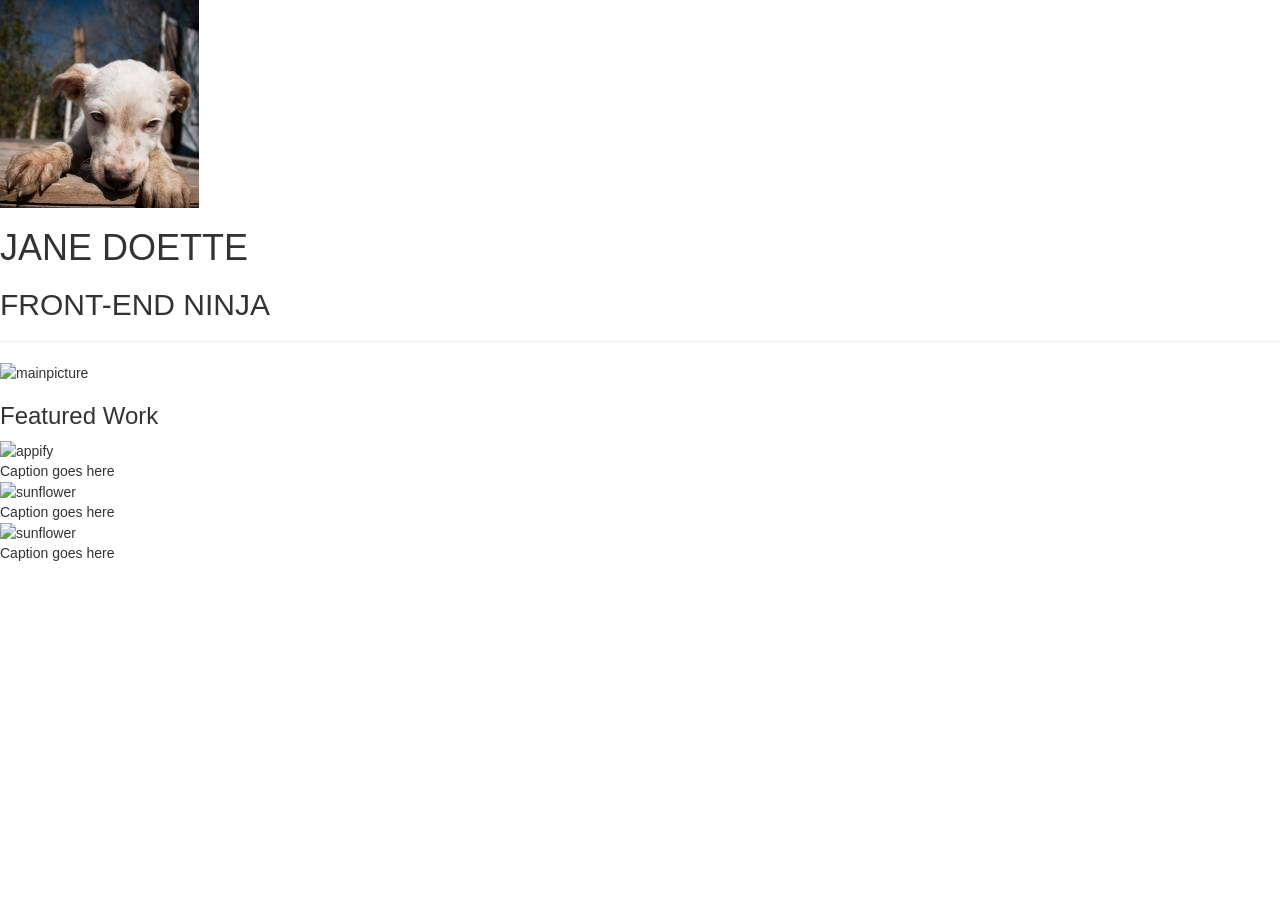
==== index.html @ e145f83e "Adding all my files for the project to the local repository" ====
<!DOCTYPE html>
<html>
	<head>
		<title>Jane Doette</title>
		<link rel="stylesheet" href="css/bootstrap.min.css">
		<script src="js/bootstrap.min.js"></script>
	</head>
	<body>

	<div id=title>
		<div>
			<img src="imgs/dog" alt="udacity_logo">
		</div>
		<div>
		<h1>JANE DOETTE</h1>
		<h2>FRONT-END NINJA</h2>
		</div>
	</div>

	<hr>

	<div id="pictures">
		<img src="http://placekitten.com/g/600/300" alt="mainpicture">
		<h3>Featured Work</h3>
		<div id="projects">
			<figure>
				<img src="http://placekitten.com/g/200/210" alt="appify">
				<figcaption>Caption goes here</figcaption>
			</figure>
			<figure>
				<img src="http://placekitten.com/g/200/210" alt="sunflower">
				<figcaption>Caption goes here</figcaption>
			</figure>
			<figure>
				<img src="http://placekitten.com/g/200/210" alt="sunflower">
				<figcaption>Caption goes here</figcaption>
			</figure>
		</div>
	</div>

	</body>
</html>
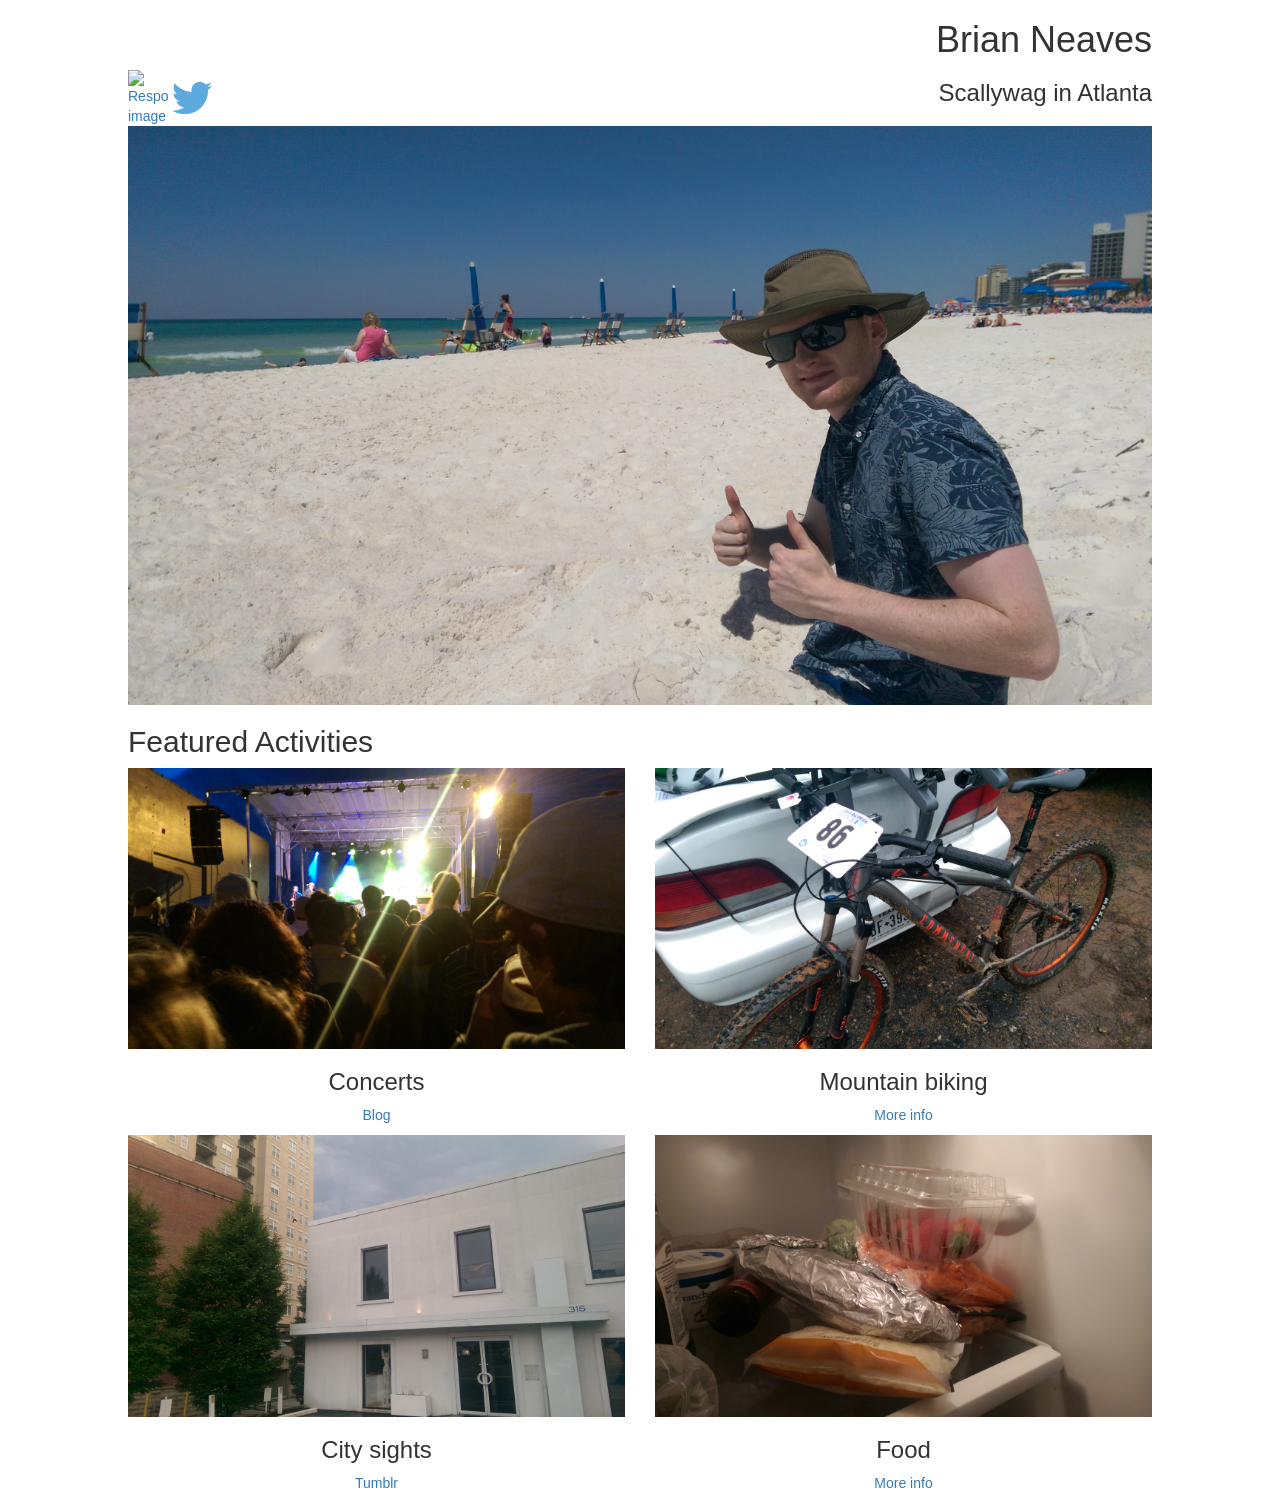
==== commit 67c3ae79: "Rename indexother.html to index.html" ====
--- a/index.html
+++ b/index.html
@@ -1,42 +1,107 @@
-<!DOCTYPE html>
-<html>
-	<head>
-		<title>Jane Doette</title>
-		<link rel="stylesheet" href="css/bootstrap.min.css">
-		<script src="js/bootstrap.min.js"></script>
-	</head>
-	<body>
 
-	<div id=title>
-		<div>
-			<img src="imgs/dog" alt="udacity_logo">
-		</div>
-		<div>
-		<h1>JANE DOETTE</h1>
-		<h2>FRONT-END NINJA</h2>
-		</div>
-	</div>
 
-	<hr>
+    <!DOCTYPE html>
+    <html>
+    <head>
+        <link rel="stylesheet" href="css/bootstrap.min.css">
+        <link rel="stylesheet" href="css/extrastyles.css">
+        <script src="js/bootstrap.min.js"></script>
+        <script src="js/jquery-1.11.3.js"></script>
+        <meta name="viewport" content="width=device-width, initial-scale=1">
+    </head>
+    <body>
+            
+            <div class="row">
+                <div class="col-md-6" id="socialbar"> 
+                    <a href="https://www.linkedin.com/in/briangneaves"><img src="http://upload.wikimedia.org/wikipedia/commons/c/ca/LinkedIn_logo_initials.png" class="img-responsive" alt="Responsive image" id="linkedinlogo"></a>
+                    <a href="https://twitter.com/brianGneaves"><img src="imgs/Twitter_logo_blue.png" class="img-responsive" alt="Responsive image" id="linkedinlogo"></a>
 
-	<div id="pictures">
-		<img src="http://placekitten.com/g/600/300" alt="mainpicture">
-		<h3>Featured Work</h3>
-		<div id="projects">
-			<figure>
-				<img src="http://placekitten.com/g/200/210" alt="appify">
-				<figcaption>Caption goes here</figcaption>
-			</figure>
-			<figure>
-				<img src="http://placekitten.com/g/200/210" alt="sunflower">
-				<figcaption>Caption goes here</figcaption>
-			</figure>
-			<figure>
-				<img src="http://placekitten.com/g/200/210" alt="sunflower">
-				<figcaption>Caption goes here</figcaption>
-			</figure>
-		</div>
-	</div>
+                </div>
+                <div class="col-md-6" id="name">
+                    <h1 class="text-right" id="title">
+                        Brian Neaves
+                    </h1>
+                    <h3 class="text-right" id="title">
+                        Scallywag in Atlanta
+                    </h3>
+                </div>
+            </div>
+            <div id="cover">
+                <img src="imgs/coverphoto.jpg" class="img-responsive" alt="Responsive image"></img>
+            </div>
+            <div>
+                <h2>
+                    Featured Activities
+                </h2>
+            </div>
+            <div class="row">
+                <div class="col-md-6">
+                    <img src="imgs/concerts.jpg" class="img-responsive" alt="Responsive image"></img>
+                    <h3 class="text-center">
+                        Concerts
+                    </h3>
+                    <p class="text-center">
+                        <a href="http://github.com">
+                            Blog
+                        </a>
+                    </p>
+                </div>
+                <div class="col-md-6">
+                    <img src="imgs/mountainbiking.jpg" class="img-responsive" alt="Responsive image"></img>
+                    <h3 class="text-center">
+                        Mountain biking
+                    </h3>
+                    <p class="text-center">
+                        <a href="http://github.com">
+                            More info
+                        </a>
+                    </p>
+                </div>
+            </div>
+            <div class="row" id="secondrow">
+                <div class="col-md-6">
+                    <img src="imgs/technology.jpg" class="img-responsive" alt="Responsive image"></img>
+                    <h3 class="text-center">
+                        City sights
+                    </h3>
+                    <p class="text-center">
+                        <a href="http://github.com">
+                            Tumblr
+                        </a>
+                    </p>
+                </div>
+                <div class="col-md-6">
+                    <img src="imgs/food.jpg"class="img-responsive" alt="Responsive image"></img>
+                    <h3 class="text-center">
+                        Food
+                    </h3>
+                    <p class="text-center">
+                        <a href="http://github.com">
+                            More info
+                        </a>
+                        
+                    </p>
+                </div>
+            </div>
 
-	</body>
-</html>+            <!-- Modal -->
+            <div class="modal fade" id="frstproj" tabindex="-1" role="dialog" aria-labelledby="myModalLabel" aria-hidden="true">
+              <div class="modal-dialog">
+                <div class="modal-content">
+                  <div class="modal-header">
+                    <h4 class="modal-title" id="myModalLabel">Favorite App Page</h4>
+                  </div>
+                  <div class="modal-body">
+                    <img class="img-responsive" src="imgs/flyingdog.jpeg">
+                    This was my first project in this class. I learned a lot about HTML and CSS.
+                  </div>
+                  <div class="modal-footer">
+                    <button type="button" class="btn btn-default" data-dismiss="modal">Close</button>
+                  </div>
+                </div>
+              </div>
+            </div>
+
+        </body>
+    </html>
+
--- a/css/extrastyles.css
+++ b/css/extrastyles.css
@@ -0,0 +1,67 @@
+body{
+
+	width:80%;
+	margin:auto;
+}
+/*
+#cover{
+
+	width:80%;
+	margin:auto;
+
+}
+*/
+
+#linkedinlogo{
+
+	width:40px;
+	margin-top: 70px;
+	display:inline-block;
+	margin-left: auto;
+	margin-right: auto; 
+
+}
+
+/*#twitterlogo{
+
+	width:40px;
+}
+*/
+#bike{
+
+	width:20px;
+}
+#socialbar{
+	float:left;
+    margin: 0 auto;
+}
+
+.col-centered{
+	
+}
+#social{
+
+
+}
+
+@media(max-width:700px){
+
+	#socialbar{
+		margin-left:40%;
+	}
+
+	#name{
+		margin-top: 60px;
+	}
+
+	#title{
+		text-align: center;
+	}
+
+	#linkedinlogo{
+		display:inline-block;
+		margin-top:0;
+	}
+
+
+}
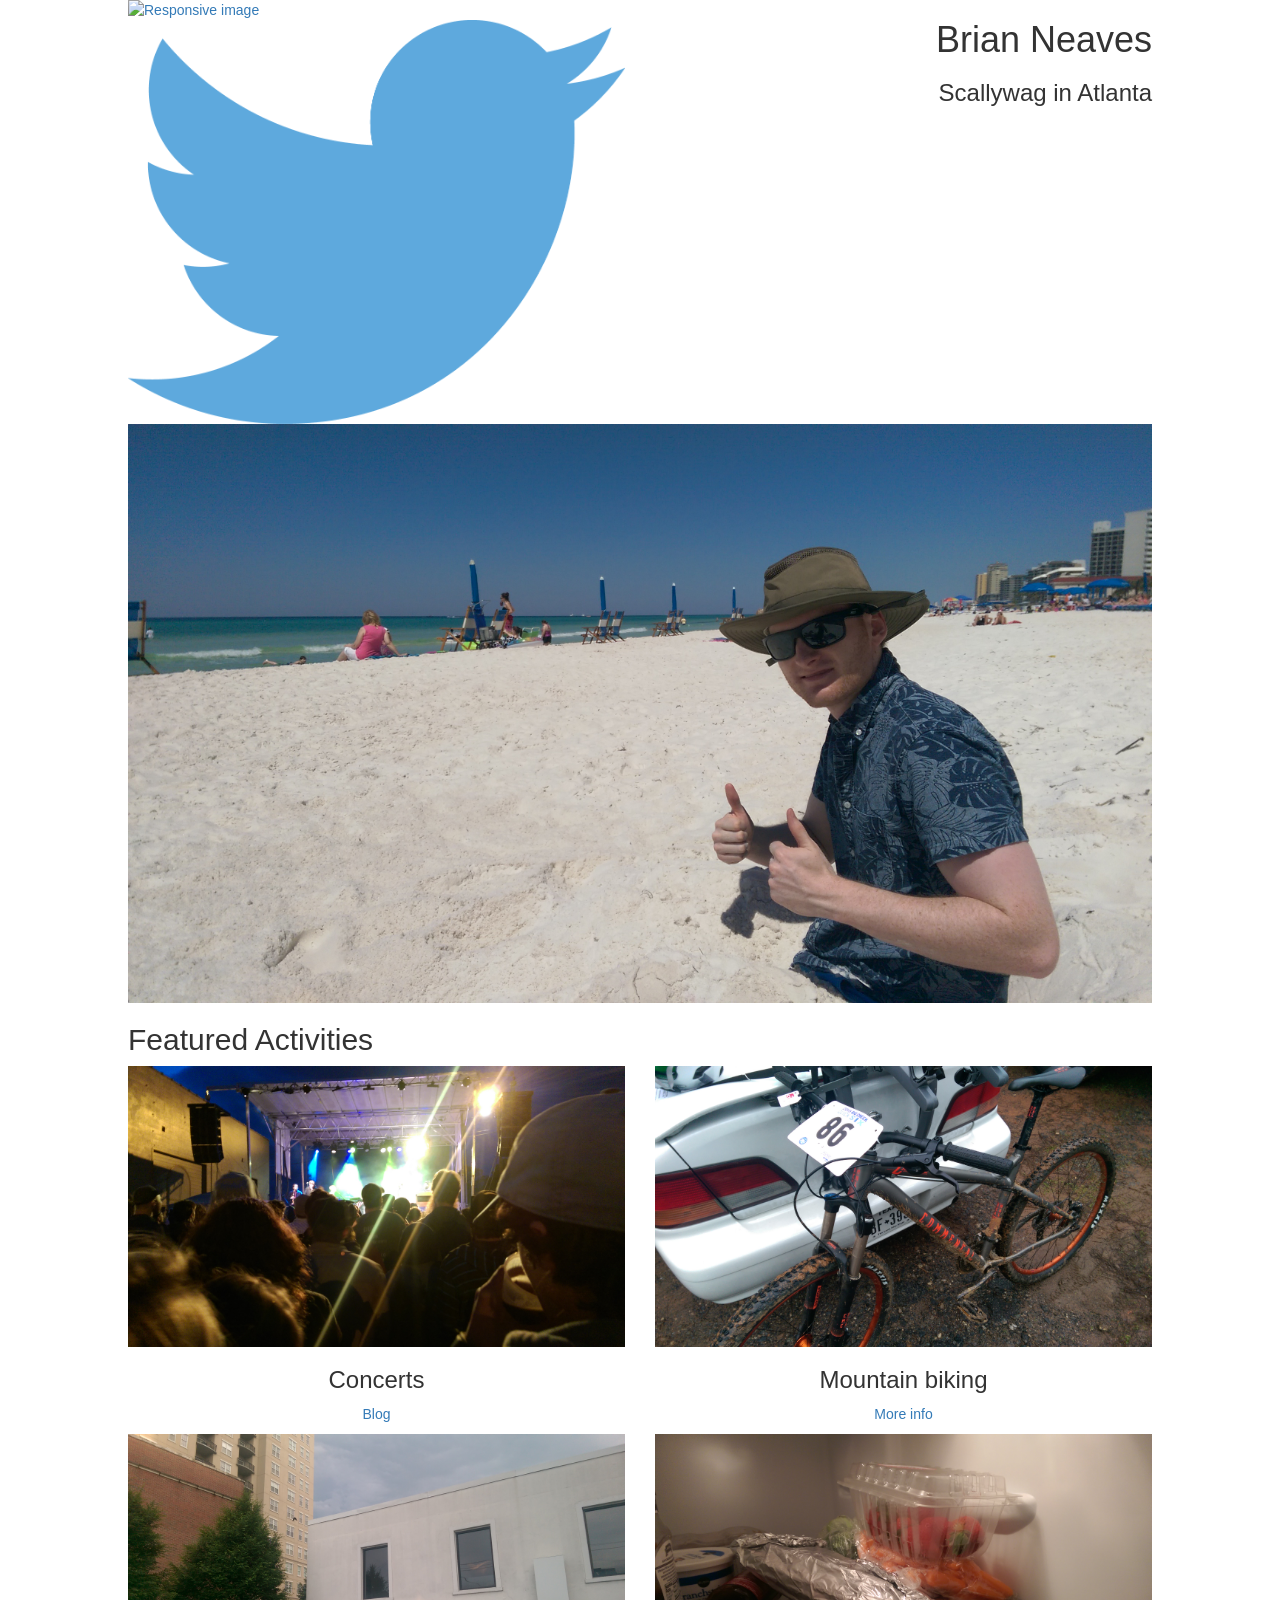
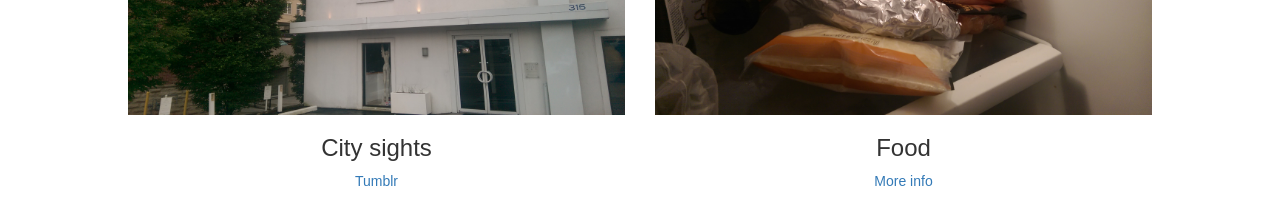
==== commit 2fc53b4d: "This version not working, scott is helping see why css styling is not appearing anymore in browser" ====
--- a/index.html
+++ b/index.html
@@ -1,8 +1,8 @@
-
-
-    <!DOCTYPE html>
+<!DOCTYPE html>
     <html>
     <head>
+        <meta charset="UTF-8">
+        <title>Brian Neaves Portfolio</title> 
         <link rel="stylesheet" href="css/bootstrap.min.css">
         <link rel="stylesheet" href="css/extrastyles.css">
         <script src="js/bootstrap.min.js"></script>
@@ -10,97 +10,81 @@
         <meta name="viewport" content="width=device-width, initial-scale=1">
     </head>
     <body>
-            
-            <div class="row">
-                <div class="col-md-6" id="socialbar"> 
-                    <a href="https://www.linkedin.com/in/briangneaves"><img src="http://upload.wikimedia.org/wikipedia/commons/c/ca/LinkedIn_logo_initials.png" class="img-responsive" alt="Responsive image" id="linkedinlogo"></a>
-                    <a href="https://twitter.com/brianGneaves"><img src="imgs/Twitter_logo_blue.png" class="img-responsive" alt="Responsive image" id="linkedinlogo"></a>
+            <header class="row">
+                <div class="col-md-6 socialbar"> 
+                    <a href="https://www.linkedin.com/in/briangneaves"><img src="http://upload.wikimedia.org/wikipedia/commons/c/ca/LinkedIn_logo_initials.png" class="img-responsive toplogo" alt="Responsive image"></a>
+                    <a href="https://twitter.com/brianGneaves"><img src="imgs/Twitter_logo_blue.png" class="img-responsive toplogo" alt="Responsive image"></a>
 
                 </div>
                 <div class="col-md-6" id="name">
-                    <h1 class="text-right" id="title">
+                    <h1 class="text-right title">
                         Brian Neaves
                     </h1>
-                    <h3 class="text-right" id="title">
+                    <h3 class="text-right title">
                         Scallywag in Atlanta
                     </h3>
                 </div>
-            </div>
-            <div id="cover">
-                <img src="imgs/coverphoto.jpg" class="img-responsive" alt="Responsive image"></img>
-            </div>
-            <div>
-                <h2>
-                    Featured Activities
-                </h2>
-            </div>
-            <div class="row">
-                <div class="col-md-6">
-                    <img src="imgs/concerts.jpg" class="img-responsive" alt="Responsive image"></img>
-                    <h3 class="text-center">
-                        Concerts
-                    </h3>
-                    <p class="text-center">
-                        <a href="http://github.com">
-                            Blog
-                        </a>
-                    </p>
+            </header>
+            <figure id="cover">
+                <img src="imgs/coverphoto.jpg" class="img-responsive" alt="Responsive image">
+            </figure>
+
+            <main>
+                <div>
+                    <h2>
+                        Featured Activities
+                    </h2>
                 </div>
-                <div class="col-md-6">
-                    <img src="imgs/mountainbiking.jpg" class="img-responsive" alt="Responsive image"></img>
-                    <h3 class="text-center">
-                        Mountain biking
-                    </h3>
-                    <p class="text-center">
-                        <a href="http://github.com">
-                            More info
-                        </a>
-                    </p>
+                <div class="row">
+                    <figure class="col-md-6">
+                        <img src="imgs/concerts.jpg" class="img-responsive" alt="Responsive image">
+                        <h3 class="text-center">
+                            Concerts
+                        </h3>
+                        <p class="text-center">
+                            <a href="http://github.com">
+                                Blog
+                            </a>
+                        </p>
+                    </figure>
+                    <figure class="col-md-6">
+                        <img src="imgs/mountainbiking.jpg" class="img-responsive" alt="Responsive image">
+                        <h3 class="text-center">
+                            Mountain biking
+                        </h3>
+                        <p class="text-center">
+                            <a href="http://github.com">
+                                More info
+                            </a>
+                        </p>
+                    </figure>
                 </div>
-            </div>
-            <div class="row" id="secondrow">
-                <div class="col-md-6">
-                    <img src="imgs/technology.jpg" class="img-responsive" alt="Responsive image"></img>
-                    <h3 class="text-center">
-                        City sights
-                    </h3>
-                    <p class="text-center">
-                        <a href="http://github.com">
-                            Tumblr
-                        </a>
-                    </p>
+                <div class="row" id="secondrow">
+                    <figure class="col-md-6">
+                        <img src="imgs/technology.jpg" class="img-responsive" alt="Responsive image">
+                        <h3 class="text-center">
+                            City sights
+                        </h3>
+                        <p class="text-center">
+                            <a href="http://github.com">
+                                Tumblr
+                            </a>
+                        </p>
+                    </figure>
+                    <figure class="col-md-6">
+                        <img src="imgs/food.jpg"class="img-responsive" alt="Responsive image">
+                        <h3 class="text-center">
+                            Food
+                        </h3>
+                        <p class="text-center">
+                            <a href="http://github.com">
+                                More info
+                            </a>
+                            
+                        </p>
+                    </figure>
                 </div>
-                <div class="col-md-6">
-                    <img src="imgs/food.jpg"class="img-responsive" alt="Responsive image"></img>
-                    <h3 class="text-center">
-                        Food
-                    </h3>
-                    <p class="text-center">
-                        <a href="http://github.com">
-                            More info
-                        </a>
-                        
-                    </p>
-                </div>
-            </div>
-
-            <!-- Modal -->
-            <div class="modal fade" id="frstproj" tabindex="-1" role="dialog" aria-labelledby="myModalLabel" aria-hidden="true">
-              <div class="modal-dialog">
-                <div class="modal-content">
-                  <div class="modal-header">
-                    <h4 class="modal-title" id="myModalLabel">Favorite App Page</h4>
-                  </div>
-                  <div class="modal-body">
-                    <img class="img-responsive" src="imgs/flyingdog.jpeg">
-                    This was my first project in this class. I learned a lot about HTML and CSS.
-                  </div>
-                  <div class="modal-footer">
-                    <button type="button" class="btn btn-default" data-dismiss="modal">Close</button>
-                  </div>
-                </div>
-              </div>
-            </div>
+            </main>
 
         </body>
     </html>
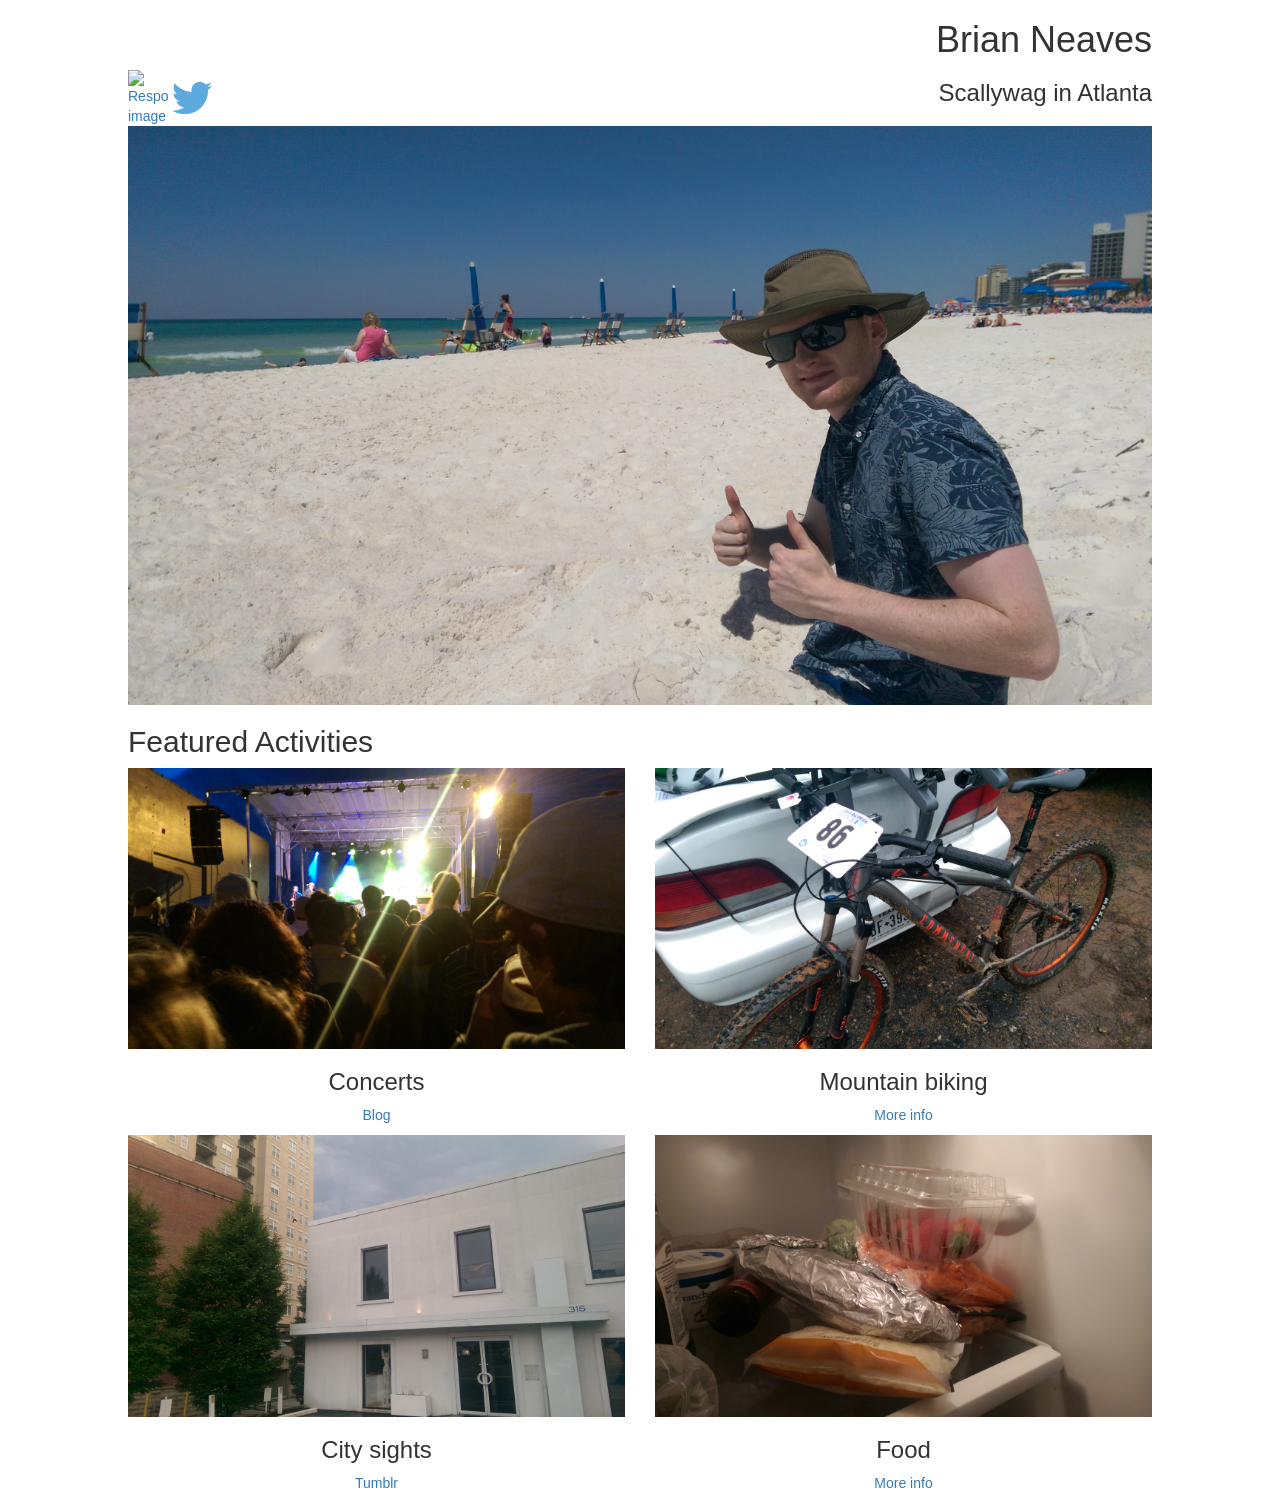
==== commit 4e2c82e7: "Fixed errors and code style. One error left, my name does not flow well in breakpoint" ====
--- a/index.html
+++ b/index.html
@@ -1,5 +1,5 @@
 <!DOCTYPE html>
-    <html>
+<html>
     <head>
         <meta charset="UTF-8">
         <title>Brian Neaves Portfolio</title> 
@@ -85,7 +85,7 @@
                     </figure>
                 </div>
             </main>
+    </body>
+</html>
 
-        </body>
-    </html>
 
--- a/css/extrastyles.css
+++ b/css/extrastyles.css
@@ -1,19 +1,9 @@
-body{
+body {
+	width: 80%;
+	margin: auto;
+}
 
-	width:80%;
-	margin:auto;
-}
-/*
-#cover{
-
-	width:80%;
-	margin:auto;
-
-}
-*/
-
-#linkedinlogo{
-
+.toplogo {
 	width:40px;
 	margin-top: 70px;
 	display:inline-block;
@@ -22,45 +12,25 @@
 
 }
 
-/*#twitterlogo{
-
-	width:40px;
-}
-*/
-#bike{
-
-	width:20px;
-}
-#socialbar{
+.socialbar {
 	float:left;
     margin: 0 auto;
 }
 
-.col-centered{
-	
-}
-#social{
-
-
-}
-
-@media(max-width:700px){
-
-	#socialbar{
+@media(max-width: 700px) {
+	.socialbar {
 		margin-left:40%;
 	}
-
-	#name{
-		margin-top: 60px;
+	.name {
+		margin-top: 80px;
 	}
-
-	#title{
+	.title {
 		text-align: center;
 	}
-
-	#linkedinlogo{
+	.toplogo {
 		display:inline-block;
-		margin-top:0;
+		margin-top: 10px;
+		margin-bottom: 20px;
 	}
 
 
